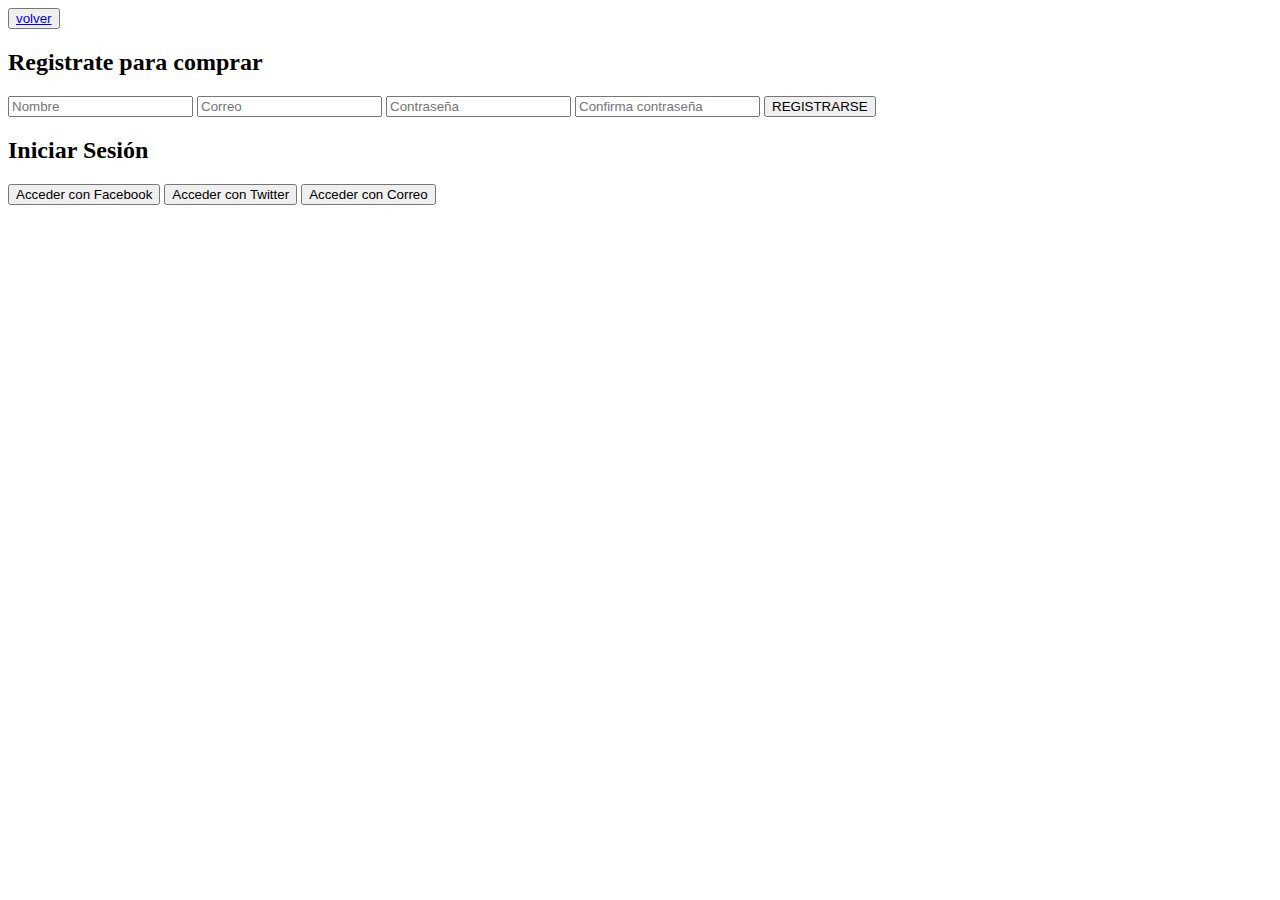
==== login.html @ b9fd7aa1 "first commit" ====
<!DOCTYPE html>
<html lang="en">
<head>
    <meta charset="UTF-8">
    <meta http-equiv="X-UA-Compatible" content="IE=edge">
    <meta name="viewport" content="width=device-width, initial-scale=1.0">
    <title>login</title>
    <link rel="stylesheet" href="/alicia averturas/assets/login.css">
    <link rel="preconnect" href="https://fonts.googleapis.com">
<link rel="preconnect" href="https://fonts.gstatic.com" crossorigin>
<link href="https://fonts.googleapis.com/css2?family=Karla:ital,wght@0,300;1,700&family=Poppins:ital,wght@0,800;1,200;1,500&display=swap" rel="stylesheet">
<link rel="stylesheet" href="https://use.fontawesome.com/releases/v5.7.2/css/all.css" integrity="sha384-fnmOCqbTlWIlj8LyTjo7mOUStjsKC4pOpQbqyi7RrhN7udi9RwhKkMHpvLbHG9Sr" crossorigin="anonymous">
</head>
<body>
  

<div class="container">
<div class="btnContainer">
  <button class="volver" > <a href="/alicia averturas/index.html">volver</a></button>
</div>
   <div class="loginContainer">
    <div class="register">
      <h2>Registrate para comprar</h2>
      <div class="logoImg"></div>
      <form action="">
        <input type="text" placeholder="Nombre" class="nombre">
           <input type="text" placeholder="Correo" class="correo">
        <input type="password" placeholder="Contraseña" class="pass">
          <input type="password" placeholder="Confirma contraseña" class="repass">
        <input type="submit" class="submit" value="REGISTRARSE">
      </form>
    </div>
    <div class="login">
       <h2>Iniciar Sesión</h2>
      <div class="login-items">
        <button class="fb"><i class="fab fa-facebook-f"></i> Acceder con Facebook</button>
          <button class="tw"><i class="fab fa-twitter"></i> Acceder con Twitter</button>
         <button class="correo"><i class="fas fa-envelope"></i> Acceder con Correo</button>
      </div>
     </div>
      </div>
   </div>
</body>
</html>
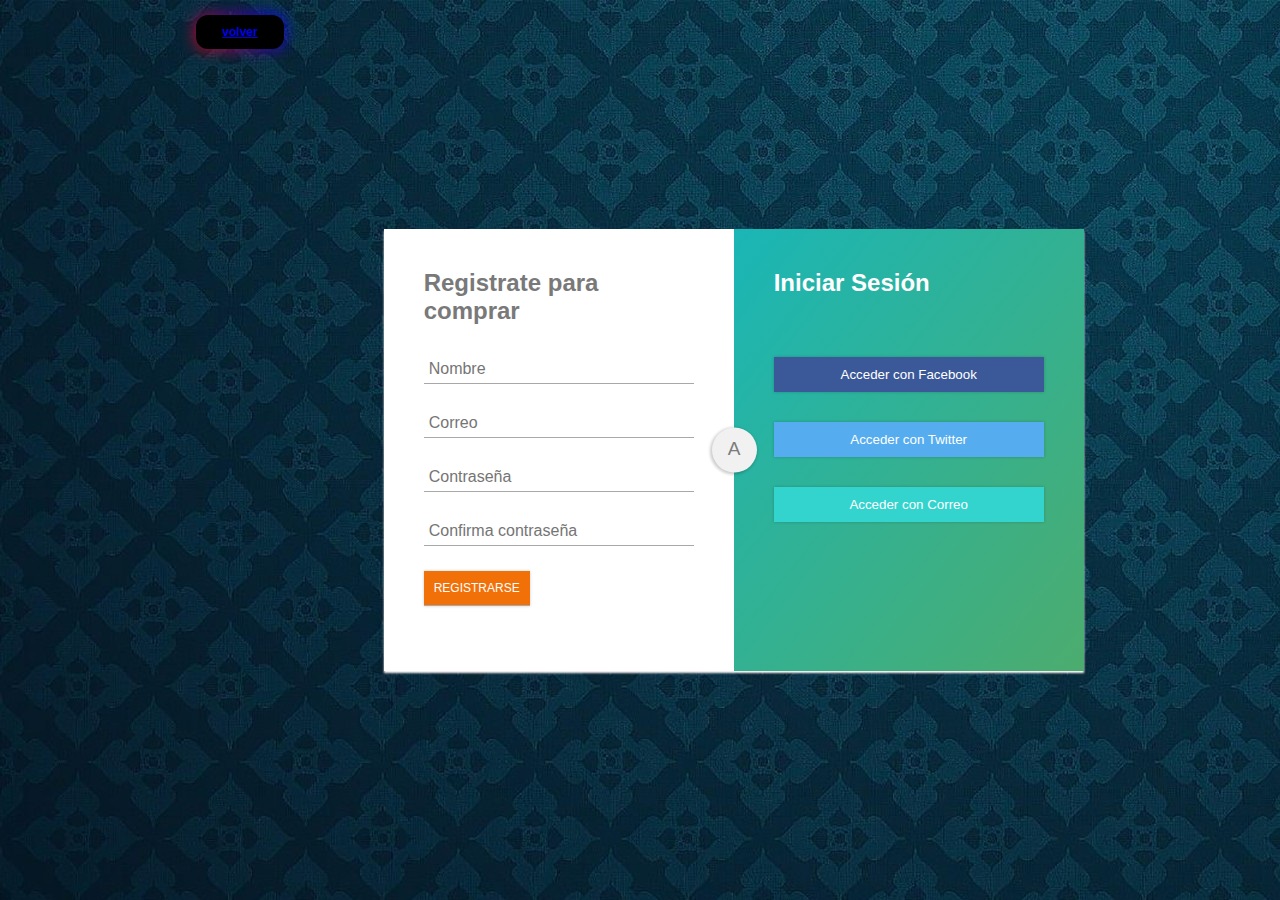
==== commit 966a80ad: "cuartoCommit" ====
--- a/login.html
+++ b/login.html
@@ -5,7 +5,7 @@
     <meta http-equiv="X-UA-Compatible" content="IE=edge">
     <meta name="viewport" content="width=device-width, initial-scale=1.0">
     <title>login</title>
-    <link rel="stylesheet" href="/alicia averturas/assets/login.css">
+    <link rel="stylesheet" href="login.css">
     <link rel="preconnect" href="https://fonts.googleapis.com">
 <link rel="preconnect" href="https://fonts.gstatic.com" crossorigin>
 <link href="https://fonts.googleapis.com/css2?family=Karla:ital,wght@0,300;1,700&family=Poppins:ital,wght@0,800;1,200;1,500&display=swap" rel="stylesheet">
@@ -16,7 +16,7 @@
 
 <div class="container">
 <div class="btnContainer">
-  <button class="volver" > <a href="/alicia averturas/index.html">volver</a></button>
+  <button class="volver" > <a href="index.html">volver</a></button>
 </div>
    <div class="loginContainer">
     <div class="register">
@@ -33,9 +33,9 @@
     <div class="login">
        <h2>Iniciar Sesión</h2>
       <div class="login-items">
-        <button class="fb"><i class="fab fa-facebook-f"></i> Acceder con Facebook</button>
-          <button class="tw"><i class="fab fa-twitter"></i> Acceder con Twitter</button>
-         <button class="correo"><i class="fas fa-envelope"></i> Acceder con Correo</button>
+        <a href="http://Facebook.com"target="_BLANK"><button class="fb"><i class="fab fa-facebook-f"></i> Acceder con Facebook</button></a>
+         <a href="http://Twitter.com"target="_BLANK"> <button class="tw"><i class="fab fa-twitter"></i> Acceder con Twitter</button></a>
+         <a href="http://gmail.com"target="_BLANK"> <button class="correo"><i class="fas fa-envelope"></i> Acceder con Correo</button></a>
       </div>
      </div>
       </div>
--- a/login.css
+++ b/login.css
@@ -0,0 +1,182 @@
+*{
+    margin: 0;
+    padding: 0;
+    box-sizing: border-box;
+    font-family: 'Trebuchet MS', 'Lucida Sans Unicode', 'Lucida Grande', 'Lucida Sans', Arial, sans-serif;
+}
+body { background-image: url(assets/ImgAbstractos\ 121.jpg)}
+
+.btnContainer {
+  margin-right: 100px;
+  margin-block-end: auto;
+}
+.volver { 
+
+    background: black;
+    cursor: pointer;
+    border: none;
+    padding: 10px 26px;
+    color: #f8f0f0;
+    text-decoration-color:white ;
+    font-size: 12px;
+    font-weight: bold;
+    position: relative;
+    border-radius: 12px;
+    margin-top: 0;
+    
+}
+.volver::before{
+content: "";
+position: absolute;
+top: 0;
+left: 0;
+z-index: -1;
+width: 100%;
+height: 100%;
+background: linear-gradient(45deg, red, blue,pink,blue,red, blue, pink,blue);
+
+background-size: 800%;
+border-radius: 10px;
+filter: blur(8px);
+animation: crazy 20s linear infinite;
+}
+
+@keyframes crazy {
+  0% { background-position: 0 0;}
+  50% { background-position: 400% 0;}
+  100% {background-position: 0 0;}  
+}
+.container {
+    width: 100%;
+    height: 100vh;
+    display: flex;
+    padding: 15px;
+    justify-content: center;
+    align-items: center;
+}
+.loginContainer { 
+    display: flex;
+    width: 700px;
+    height: auto;
+    background: white;
+    box-shadow: 0 2px 2px 0 rgb(255, 249, 249);
+    
+}
+.register, .login{
+    flex: 1;
+  }
+   
+  .register{
+    padding: 40px;
+    position: relative;
+  }
+   
+  .register h2{
+    color: #797979;
+    margin-bottom: 30px;
+  }
+   
+  .register input{
+    width: 100%;
+    padding: 5px;
+    font-size: 16px;
+    margin-bottom: 25px;
+    border-top-style: none;
+    border-left-style: none;
+    border-right-style: none;
+    border-bottom: 1px solid #a8a8a8;
+    color: #333;
+  }
+   
+  .register input:active,
+  .register input:focus{
+    outline: none;
+  }
+   
+  .register .submit{
+    width: auto;
+    padding: 10px;
+    background: #f17108;
+    color: #fff;
+    font-size: 12px;
+    box-shadow: 0 0 3px 0 rgba(0, 0, 0, .2);
+    cursor: pointer;
+  }
+   
+  .register::after{
+    content: 'A';
+    
+    position: absolute;
+    width: 25px;
+    height: 25px;
+    top: 50%;
+    right: -23px;
+    padding: 10px;
+    text-align: center;
+    font-size: 19px;
+    background: #f1f1f1;
+    border-radius: 50%;
+    transform: translateY(-50%);
+    box-shadow: -1px 1px 3px 1px rgba(0, 0, 0, .2);
+    color: #7c7c7c;
+  }
+   
+  .login{
+    background-image: linear-gradient(to bottom right, #1ab6b6, #4cac6e);
+    padding: 40px;
+  }
+   
+  .login h2{
+    color: #fff;
+    margin-bottom: 45px;
+  }
+   
+  .login button i{
+    position: absolute;
+    top: 12px; 
+    left: 12px;
+  }
+   
+  .login button{
+    width: 100%;
+    margin: 15px 0px;
+    padding: 10px;
+    box-shadow: 0 0 3px 0 rgba(0, 0, 0, .2);
+    cursor: pointer;
+    position: relative;
+  }
+   
+  .login .fb{
+    background: #3b5999;
+    border-style: none;
+    color: #fff;
+  }
+   
+  .login .tw{
+    background: #55acef;
+    border-style: none;
+    color: #fff;
+  }
+   
+  .login .correo{
+    background: #33d4ce;
+    border-style: none;
+    color: #fff;
+  }
+   
+  @media only screen and (max-width: 540px){
+    .login-container{
+      display: block;
+    }
+   
+    .register, .login{
+      flex: none;
+    }
+   
+    .register::after{
+      top: unset;
+      bottom: -25px;
+      left: 50%;
+      transform: translateX(-50%) rotate(90deg);
+    }
+  }